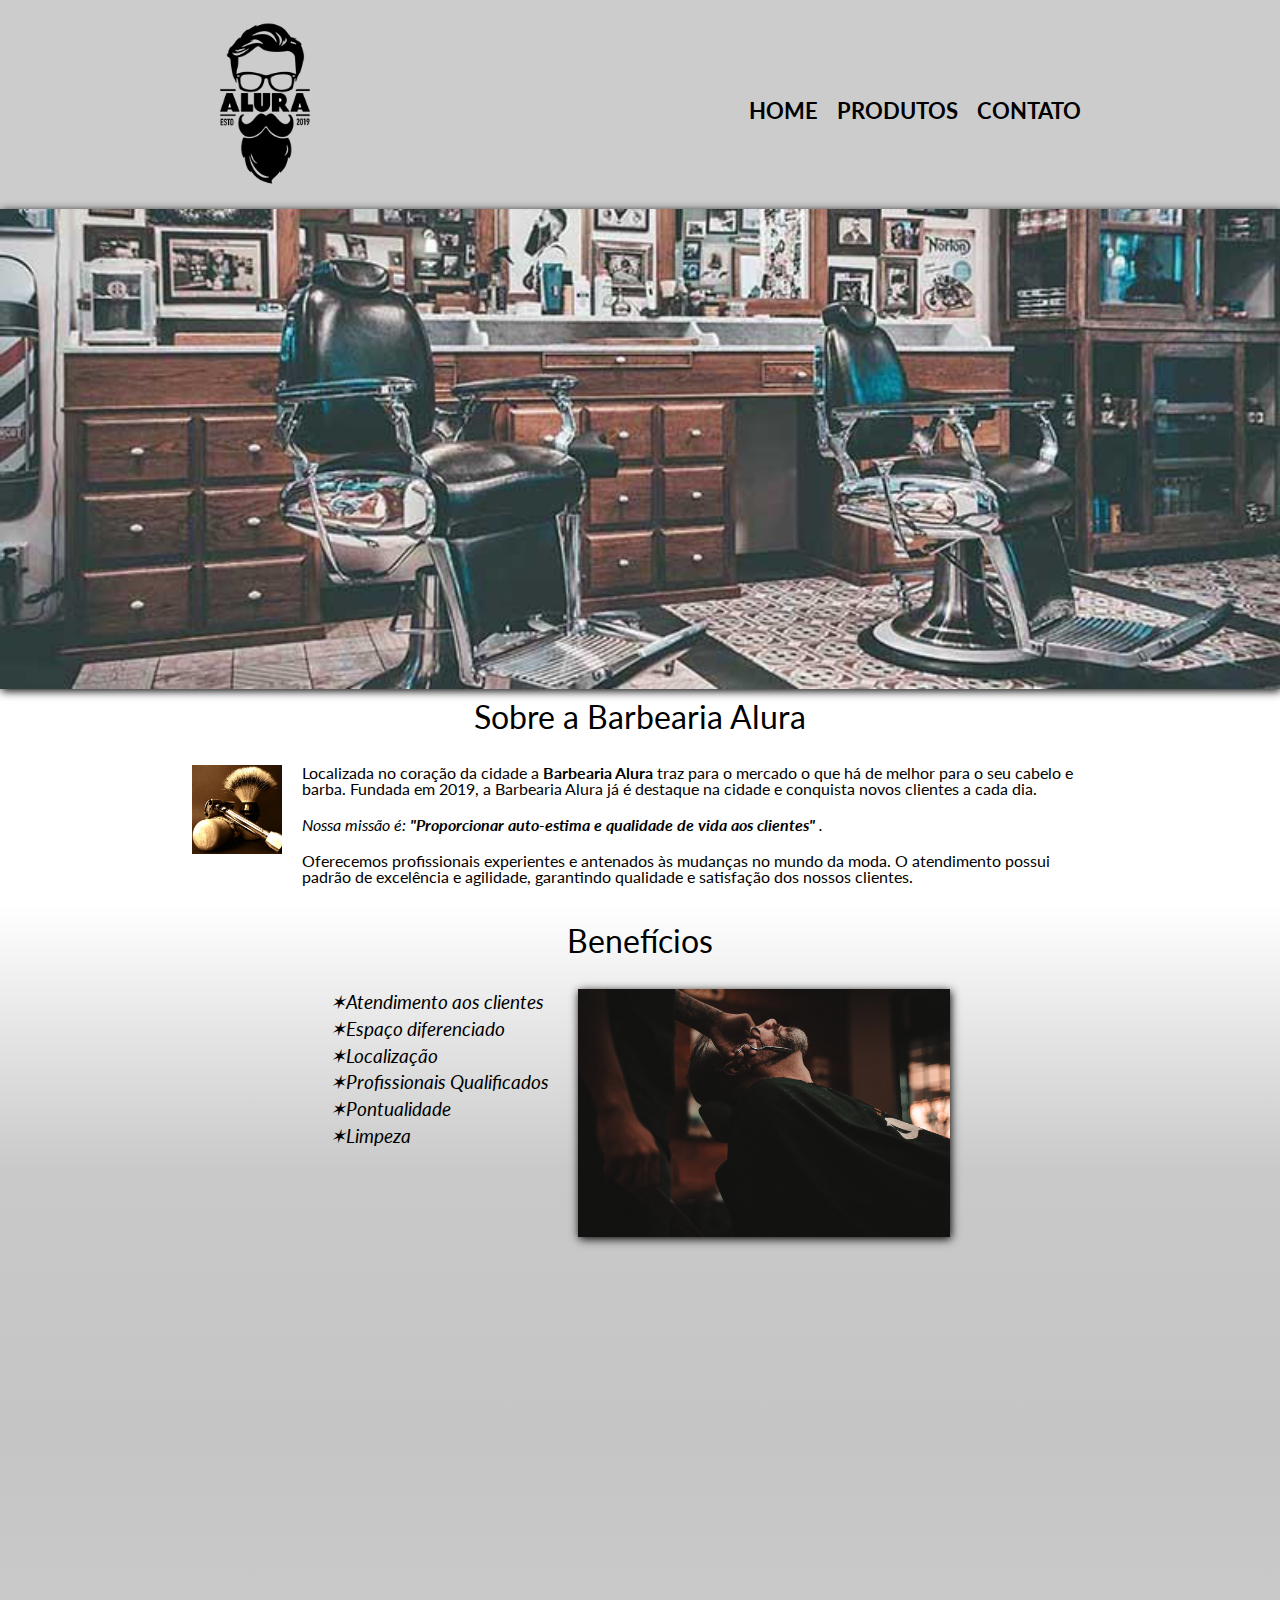
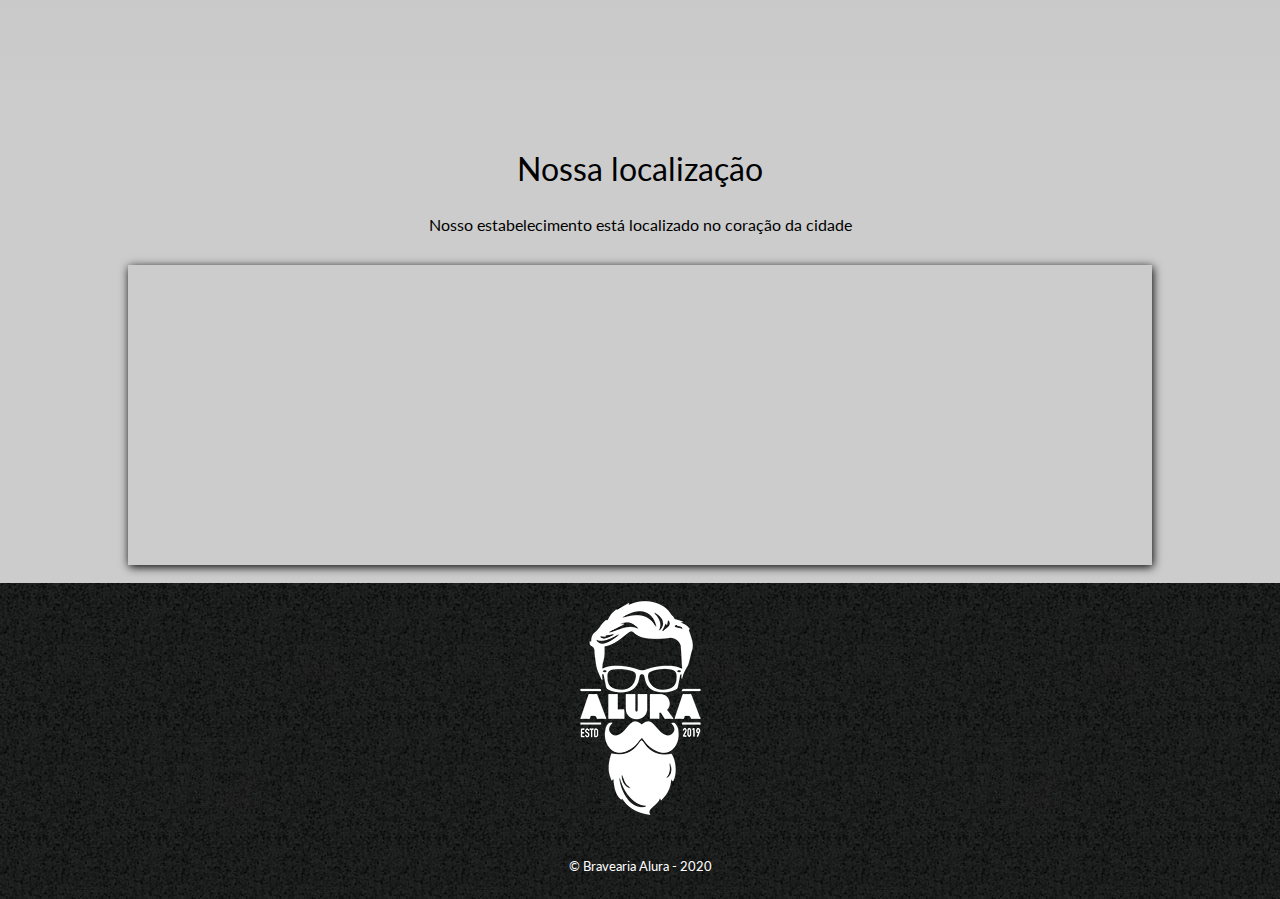
==== index.html @ 4797fbc7 "first commit" ====
<!DOCTYPE html>
<html lang="pt-br">
    <head>
        <meta charset="UTF-8">
        <title>Barbearia Alura</title>
        <link rel="stylesheet" href="css/reset.css">
        <link rel="stylesheet" href="css/style.css">
        <link rel="stylesheet" href="css/index.css">
        <link href="https://fonts.googleapis.com/css?family=Lato:100,100italic,300,300italic,regular,italic,700,700italic,900,900italic" rel="stylesheet" />
    </head>
    <body>  
        <header>
            <div class="container">
                <h1>
                    <img src="img/logo.png" alt="logo do sinte">
                </h1>
                <nav class='navegacao'>
                    <ul>
                        <li><a href="index.html">Home</a></li>
                        <li><a href="produtos.html">Produtos</a></li>
                        <li><a href="contato.html">Contato</a></li>
                    </ul>
                </nav>
            </div>
        </header>

        <img src="img/banner.jpg" class="banner" alt="banenr do sinte">
        <main>

            <section class="conteudo-principal">  
                <h2 class='titulo-principal'>Sobre a Barbearia Alura</h2>

                <img src="img/utensilios.jpg" class="utensilios" alt="utensilios de um barbeiro">

                <p>Localizada no coração da cidade a <strong>Barbearia Alura</strong> traz para o mercado o que há de melhor para o seu cabelo e barba. Fundada em 2019, a Barbearia Alura já é destaque na cidade e conquista novos clientes a cada dia.</p>

                <p><em>Nossa missão é: <strong>"Proporcionar auto-estima e qualidade de vida aos clientes"  </strong>.</em></p>

                <p>Oferecemos profissionais experientes e antenados às mudanças no mundo da moda. O atendimento possui padrão de excelência e agilidade, garantindo qualidade e satisfação dos nossos clientes.</p>
            </section>

            <section class="beneficios">
                <h3 class='titulo-principal'>Benefícios</h3>
                
                <div class="conteudo-beneficios">
                    <ul class="lista-beneficios">
                        <li class="itens">&sext;Atendimento aos clientes</li>
                        <li class="itens">&sext;Espaço diferenciado</li>
                        <li class="itens">&sext;Localização</li>
                        <li class="itens">&sext;Profissionais Qualificados</li>
                        <li class="itens">&sext;Pontualidade</li>
                        <li class="itens">&sext;Limpeza</li>
                    </ul><img src="img/beneficios.jpg" class="img-beneficios">
                </div>

                <div class="video">
                    <iframe width="700" height="380" src="https://www.youtube.com/embed/wcVVXUV0YUY" frameborder="0"
                    allow="accelerometer; autoplay; encrypted-media; gyroscope; picture-in-picture" allowfullscreen>
                     </iframe>
                </div>
            </section>
        </main>

        <section class="mapa">
            <h3 class="titulo-principal">Nossa localização</h3>
            <p>Nosso estabelecimento está localizado no coração da cidade</p>

            <iframe src="https://www.google.com/maps/embed?pb=!1m18!1m12!1m3!1d7314.907980993126!2d
            -46.6373498782184!3d-23.552132988749563!2m3!1f0!2f0!3f0!3m2!1i1024!2i768!4f13.1!3m3!1m2!
            1s0x94ce59aa220b74bd%3A0x6412aad263604c19!2zU8OpLCBTw6NvIFBhdWxvIC0gU1A!5e0!3m2!1spt-BR!
            2sbr!4v1591833973493!5m2!1spt-BR!2sbr" width="100%" height="300" frameborder="0" 
            style="border:0;" allowfullscreen="" aria-hidden="false" tabindex="0"></iframe>
        </section>

        <footer>
            <img src="img/logo-branco.png" alt="logo do sinte">
            <p>
                &copy; Bravearia Alura - 2020
            </p>
        </footer>
        </body>
</html>
---- css/style.css ----
header{
    background-color: #ccc;
    padding: 10px;
}

header h1 img {
    width: 15%;
}
.container {
    position: relative;
    /* width: 940px; */
    width: 70%;
    margin: 0 auto;
}

.navegacao {
    position: absolute;
    top: 90px;
    right: 0;
}

.navegacao li{
    display: inline;
    margin: 0 0 0 15px;
}

.navegacao a{
    text-decoration: none;
    text-transform: uppercase;
    font-weight: bold;
    font-size: 22px;
    color: #000;
}

.navegacao a:hover {
    color: #C78C19;
}



footer {
    text-align: center;
    background: url("../img/bg.jpg");
}

footer p {
    color: white;
    padding: 2em 0;
    font-size: .8em;
    margin-top: 2em 0 0;
}
---- css/index.css ----
@import url(https://fonts.googleapis.com/css?family=Lato:100,100italic,300,300italic,regular,italic,700,700italic,900,900italic);

body {
    font-family: Lato, 'Gill Sans', 'Gill Sans MT', Calibri, 'Trebuchet MS', sans-serif;
}
.banner{
    width: 100%;
    box-shadow: 1px 2px 9px black;
}

.conteudo-principal{
    width: 70%;
    margin: 10px auto;
}

.conteudo-principal p{
    margin: 20px 0;
}

.conteudo-principal strong{
    font-weight: bold;
}

.conteudo-principal em{
    font-style: italic;
}

.titulo-principal{
    text-align: center;
    font-size: 2em;
    margin: 0 0 1em;
    clear: left;
}

.utensilios {
    width: 10%;
    float: left;
    margin: 0 20px 20px 0;
}

.beneficios{
    background: linear-gradient(white, #c9c9c9, #c5c5c5, #ccc);
    padding: 20px;
    margin: 0 auto;
}

.conteudo-beneficios {
    width: 50%;
    margin: 0 auto;
}

.lista-beneficios{
    display: inline-block;
    vertical-align: top;
    width: 40%;
    font-size: 1.2em;
}

.itens {
    line-height: 1.4em;
}

.img-beneficios {
    width: 60%;
    box-shadow: 1px 2px 9px black;  
}

.itens{
    font-style: italic;
}

.video {
    width: 700px;
    margin: 2em auto;
}

.mapa {
    background: #ccc;
    padding: 3em 0 1em 0;
}

.mapa p {
    margin: 0 0 2em;
    text-align: center;
}

.mapa iframe {
    width: 80%;
    margin: 0 10%;
    box-shadow: 1px 2px 9px black; 
}
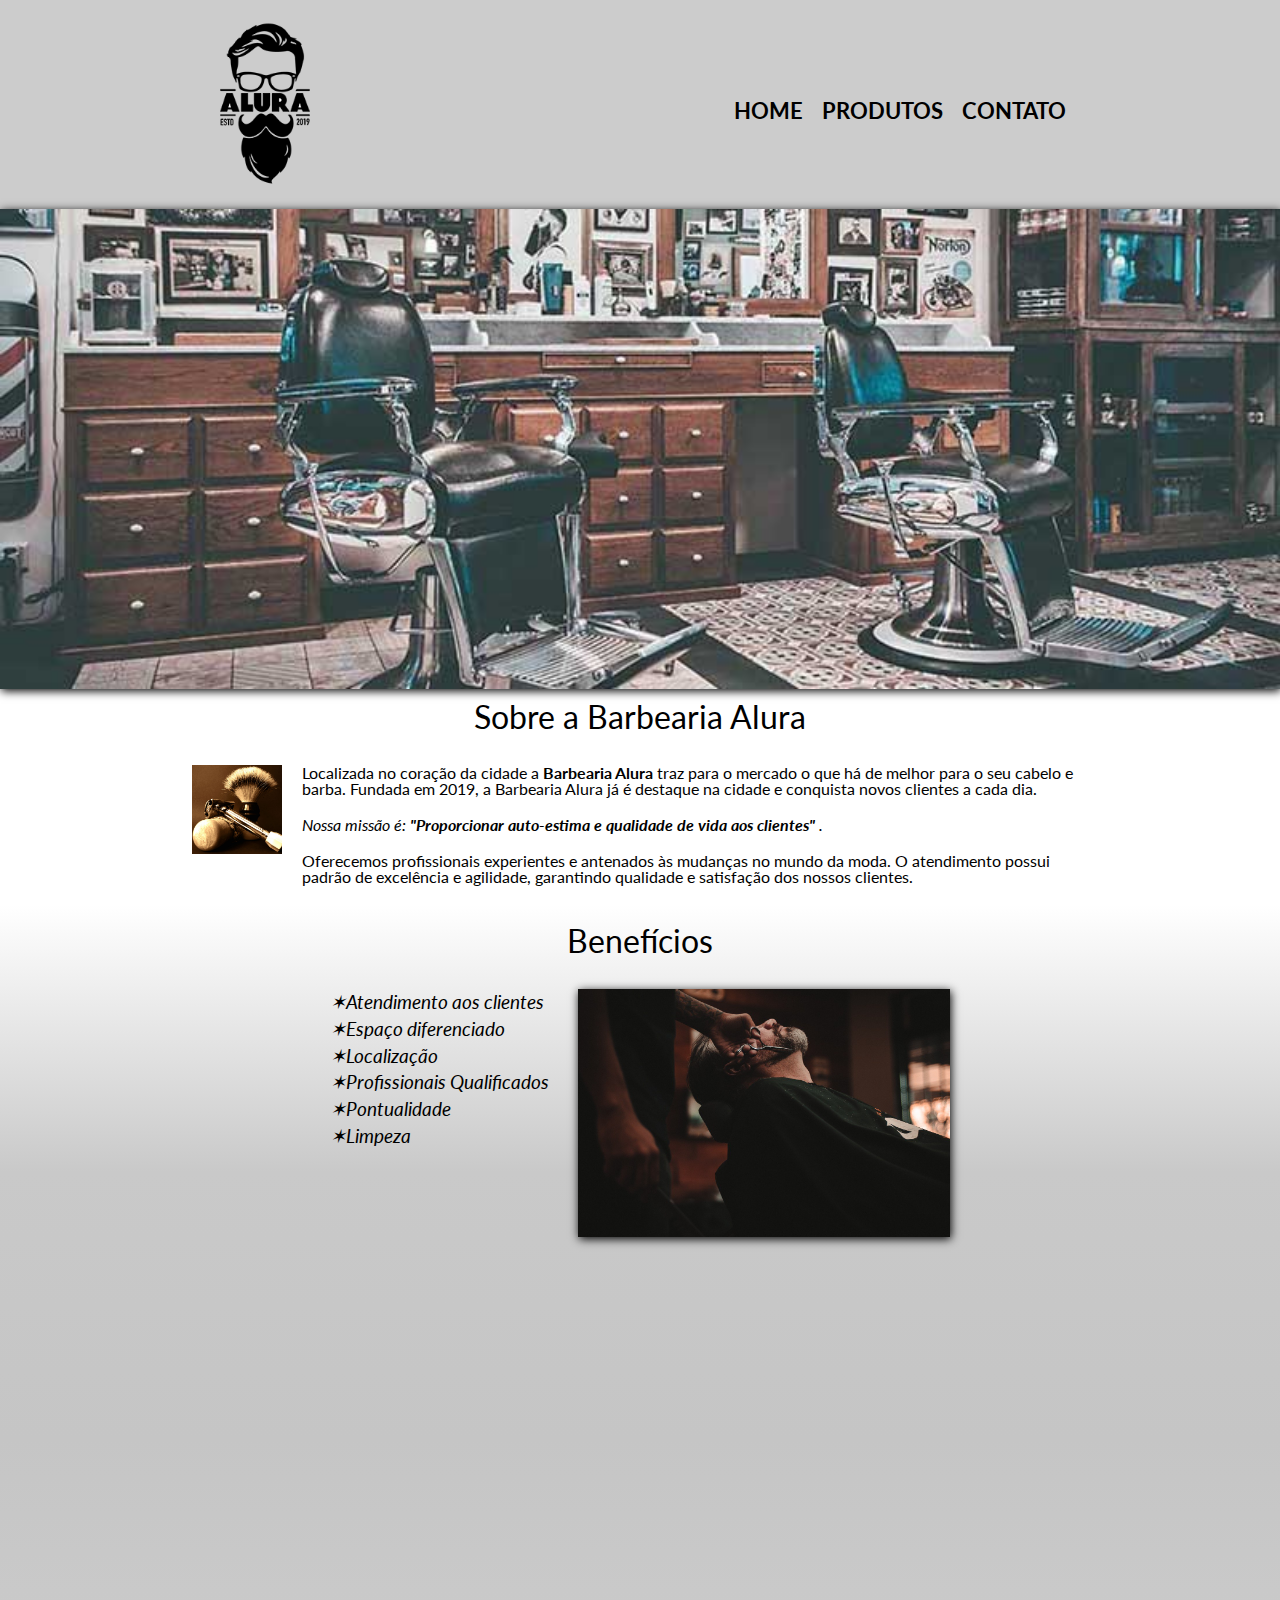
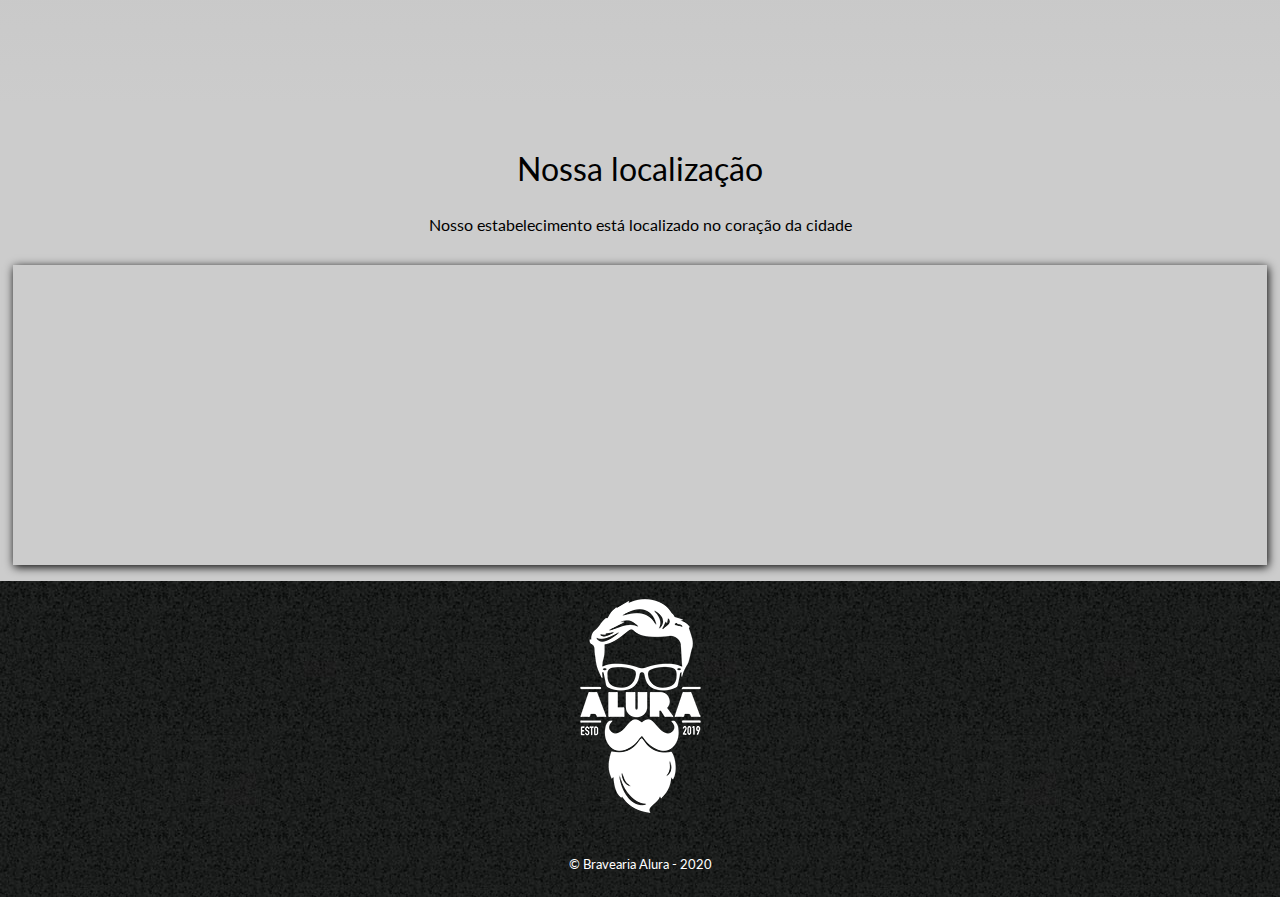
==== commit f2b0f996: "update" ====
--- a/index.html
+++ b/index.html
@@ -2,6 +2,8 @@
 <html lang="pt-br">
     <head>
         <meta charset="UTF-8">
+        <meta name="viewport" content="width=device-width">
+        
         <title>Barbearia Alura</title>
         <link rel="stylesheet" href="css/reset.css">
         <link rel="stylesheet" href="css/style.css">
@@ -44,17 +46,17 @@
                 
                 <div class="conteudo-beneficios">
                     <ul class="lista-beneficios">
-                        <li class="itens">&sext;Atendimento aos clientes</li>
-                        <li class="itens">&sext;Espaço diferenciado</li>
-                        <li class="itens">&sext;Localização</li>
-                        <li class="itens">&sext;Profissionais Qualificados</li>
-                        <li class="itens">&sext;Pontualidade</li>
-                        <li class="itens">&sext;Limpeza</li>
+                        <li class="itens">Atendimento aos clientes</li>
+                        <li class="itens">Espaço diferenciado</li>
+                        <li class="itens">Localização</li>
+                        <li class="itens">Profissionais Qualificados</li>
+                        <li class="itens">Pontualidade</li>
+                        <li class="itens">Limpeza</li>
                     </ul><img src="img/beneficios.jpg" class="img-beneficios">
                 </div>
 
                 <div class="video">
-                    <iframe width="700" height="380" src="https://www.youtube.com/embed/wcVVXUV0YUY" frameborder="0"
+                    <iframe width="50%" height="380" src="https://www.youtube.com/embed/wcVVXUV0YUY" frameborder="0"
                     allow="accelerometer; autoplay; encrypted-media; gyroscope; picture-in-picture" allowfullscreen>
                      </iframe>
                 </div>
--- a/css/style.css
+++ b/css/style.css
@@ -1,3 +1,9 @@
+@import url(https://fonts.googleapis.com/css?family=Lato:100,100italic,300,300italic,regular,italic,700,700italic,900,900italic);
+
+body {
+    font-family: Lato, 'Gill Sans', 'Gill Sans MT', Calibri, 'Trebuchet MS', sans-serif;
+}
+
 header{
     background-color: #ccc;
     padding: 10px;
@@ -8,7 +14,6 @@
 }
 .container {
     position: relative;
-    /* width: 940px; */
     width: 70%;
     margin: 0 auto;
 }
@@ -21,7 +26,7 @@
 
 .navegacao li{
     display: inline;
-    margin: 0 0 0 15px;
+    margin: 0 15px 0 0;
 }
 
 .navegacao a{
--- a/css/index.css
+++ b/css/index.css
@@ -1,8 +1,3 @@
-@import url(https://fonts.googleapis.com/css?family=Lato:100,100italic,300,300italic,regular,italic,700,700italic,900,900italic);
-
-body {
-    font-family: Lato, 'Gill Sans', 'Gill Sans MT', Calibri, 'Trebuchet MS', sans-serif;
-}
 .banner{
     width: 100%;
     box-shadow: 1px 2px 9px black;
@@ -69,8 +64,12 @@
     font-style: italic;
 }
 
-.video {
-    width: 700px;
+.itens:before {
+    content: "✶";
+}
+
+.video{
+    text-align: center;
     margin: 2em auto;
 }
 
@@ -85,7 +84,67 @@
 }
 
 .mapa iframe {
-    width: 80%;
-    margin: 0 10%;
+    width: 98%;
+    margin: 0 auto;
+    display: block;
     box-shadow: 1px 2px 9px black; 
-}+}
+
+
+@media screen and (max-width: 705px) { 
+    .container, .conteudo-principal, .conteudo-beneficios, .lista-beneficios, .mapa, .video {
+        width: auto !important;
+    }
+
+    .container h1 img {
+        width: 40%;
+    }
+
+    .utensilios {
+        width: 20% !important;
+        margin: 2px 10px 5px 5px !important;
+    }
+
+    .conteudo-principal {
+        margin: 10px 10px !important;
+        font-size: 1.2em;
+    }
+
+    .lista-beneficios {
+        margin-bottom: 10px;
+    }
+
+    .img-beneficios {
+        width: 100% !important;
+    }
+
+    h1 {
+        text-align: center;
+    }
+
+    .navegacao {
+        position:static;
+        font-size: .1em;
+        text-align: center;
+    }
+
+
+    .lista-beneficios, .img-beneficios, .video iframe {
+        width: 100%
+    }
+
+    .mapa iframe {
+        width: 90%;
+        margin: 0 auto;
+        display: block;
+    }
+}
+
+@media screen and (max-width: 373px) { 
+
+    .navegacao li {
+        display: block;
+        text-align: center;
+        margin: 15px 0 0 0;
+    }
+}
